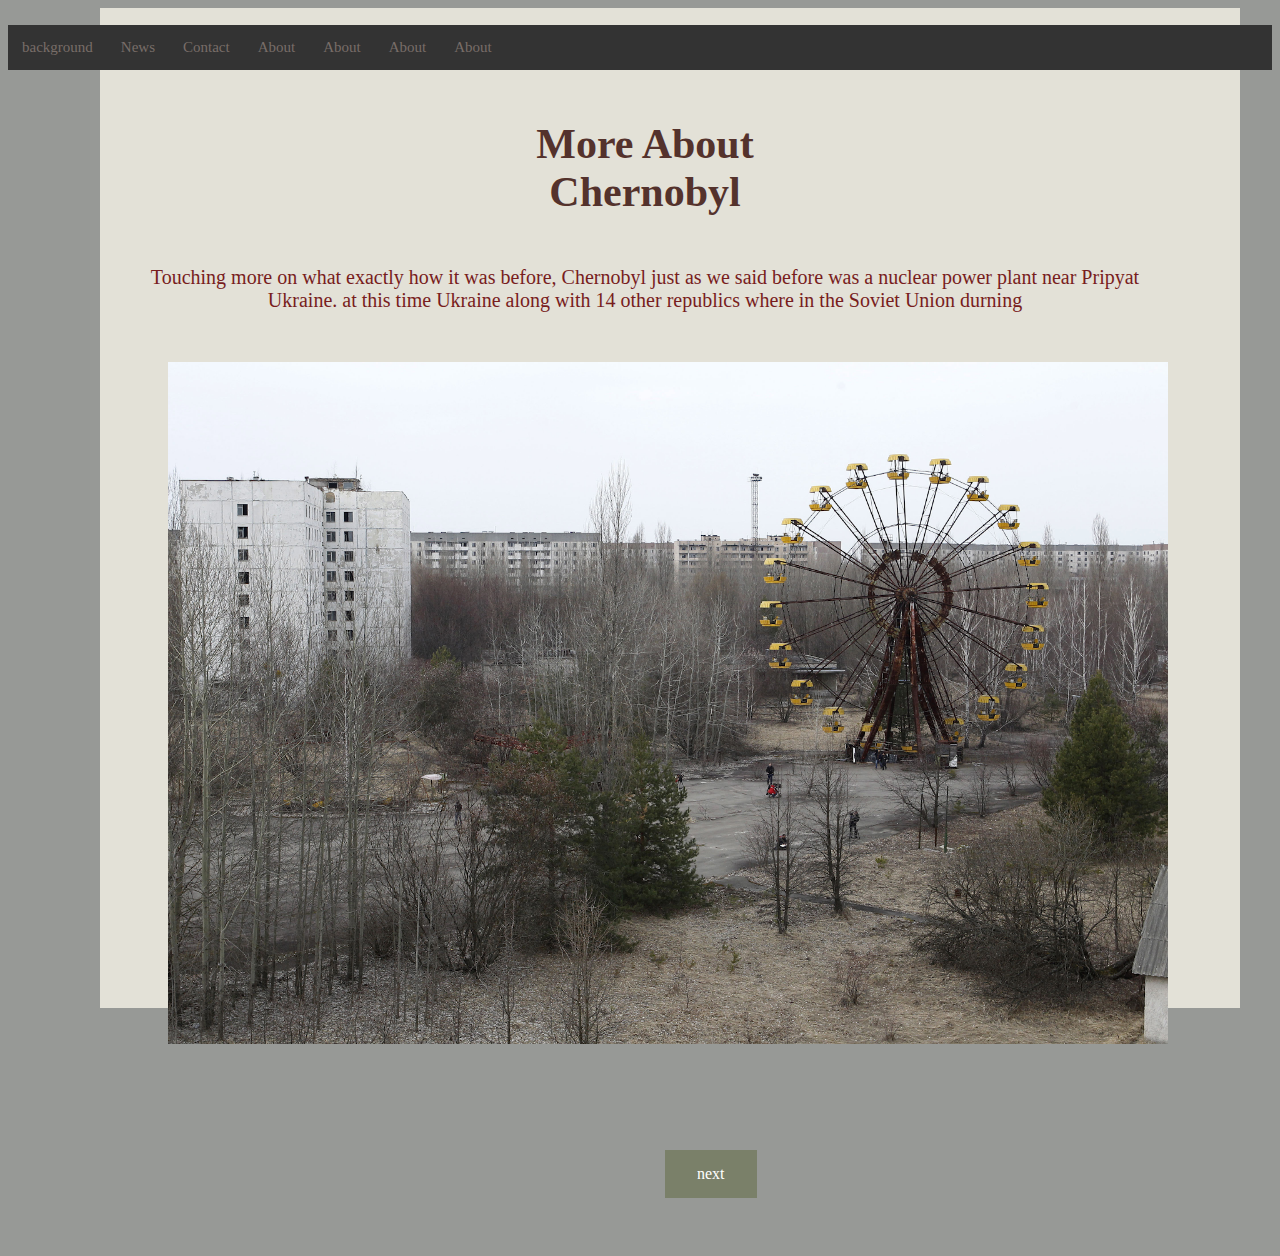
==== more.html @ 2fa3b603 "Add files via upload" ====
<!DOCTYPE html>
<html>
<div id="test">
<head>
<meta name="viewport" content="width=device-width, initial-scale=1">
<link rel="stylesheet" href="more.css">
</head>
<body>
<div class="topnav">
  <a href="texas.html">background</a>
  <a href="more.html">News</a>
  <a href="more1.html">Contact</a>
  <a href="more2.html">About</a>
  <a href="more3.html">About</a>
  <a href="more4.html">About</a>
  <a href="more5.html">About</a>
</div>

<div style="padding-left:10px">
<h1 style="margin:50px 450px;">More About Chernobyl</h1>
<p style="margin: 0px 100px;"> Touching more on what exactly how it was before, Chernobyl
just as we said before was a nuclear power plant near Pripyat Ukraine.
at this time Ukraine along with 14 other republics where in the Soviet Union
durning </p>
<img src= "a.png" width = "1000px" style=";margin:50px 150px">
<a href="more1.html" class="button"  style="vertical-align:middle;margin:50px 647px">next</a>
</body>
</div>
</html>
---- more.css ----
body {
  background-image: url("bomb.png");
 background-repeat: no-repeat;
 background-color: #979996;
 background-size: 1140px 1000px;
 background-position: 100px 8px;
}
h1 {
  color: #54322c;
}
p {
  color: #781d1d;
 font-size: 20px;
 font: Arial, sans-serif;
}

/* Add a black background color to the top navigation */
.topnav {
  background-color: #333;
  overflow: hidden;
}

/* Style the links inside the navigation bar */
.topnav a {
  float: left;
  color: #786d68;
  text-align: center;
  padding: 14px 14px;
  text-decoration: none;
  font-size: 15px;
}

/* Change the color of links on hover */
.topnav a:hover {
  background-color: #ccc6bc;
  color: black;
}

/* Add a color to the active/current link */
.topnav a.active {
  background-color: #4d3130;
  color: white;
}

.button {
  background-color: #7a8069;
  border: none;
  color: white;
  padding: 15px 32px;
  text-align: center;
  text-decoration: none;
  display: inline-block;
  font-size: 16px;
  margin: 4px 2px;
  cursor: pointer;
}


#test {
    margin-top: 25px;
    font-size: 21px;
    text-align: center;

    -webkit-animation: fadein 2s; /* Safari, Chrome and Opera > 12.1 */
       -moz-animation: fadein 2s; /* Firefox < 16 */
        -ms-animation: fadein 2s; /* Internet Explorer */
         -o-animation: fadein 2s; /* Opera < 12.1 */
            animation: fadein 2s;
}

@keyframes fadein {
    from { opacity: 0; }
    to   { opacity: 1; }
}

/* Firefox < 16 */
@-moz-keyframes fadein {
    from { opacity: 0; }
    to   { opacity: 1; }
}

/* Safari, Chrome and Opera > 12.1 */
@-webkit-keyframes fadein {
    from { opacity: 0; }
    to   { opacity: 1; }
}

/* Internet Explorer */
@-ms-keyframes fadein {
    from { opacity: 0; }
    to   { opacity: 1; }
}

/* Opera < 12.1 */
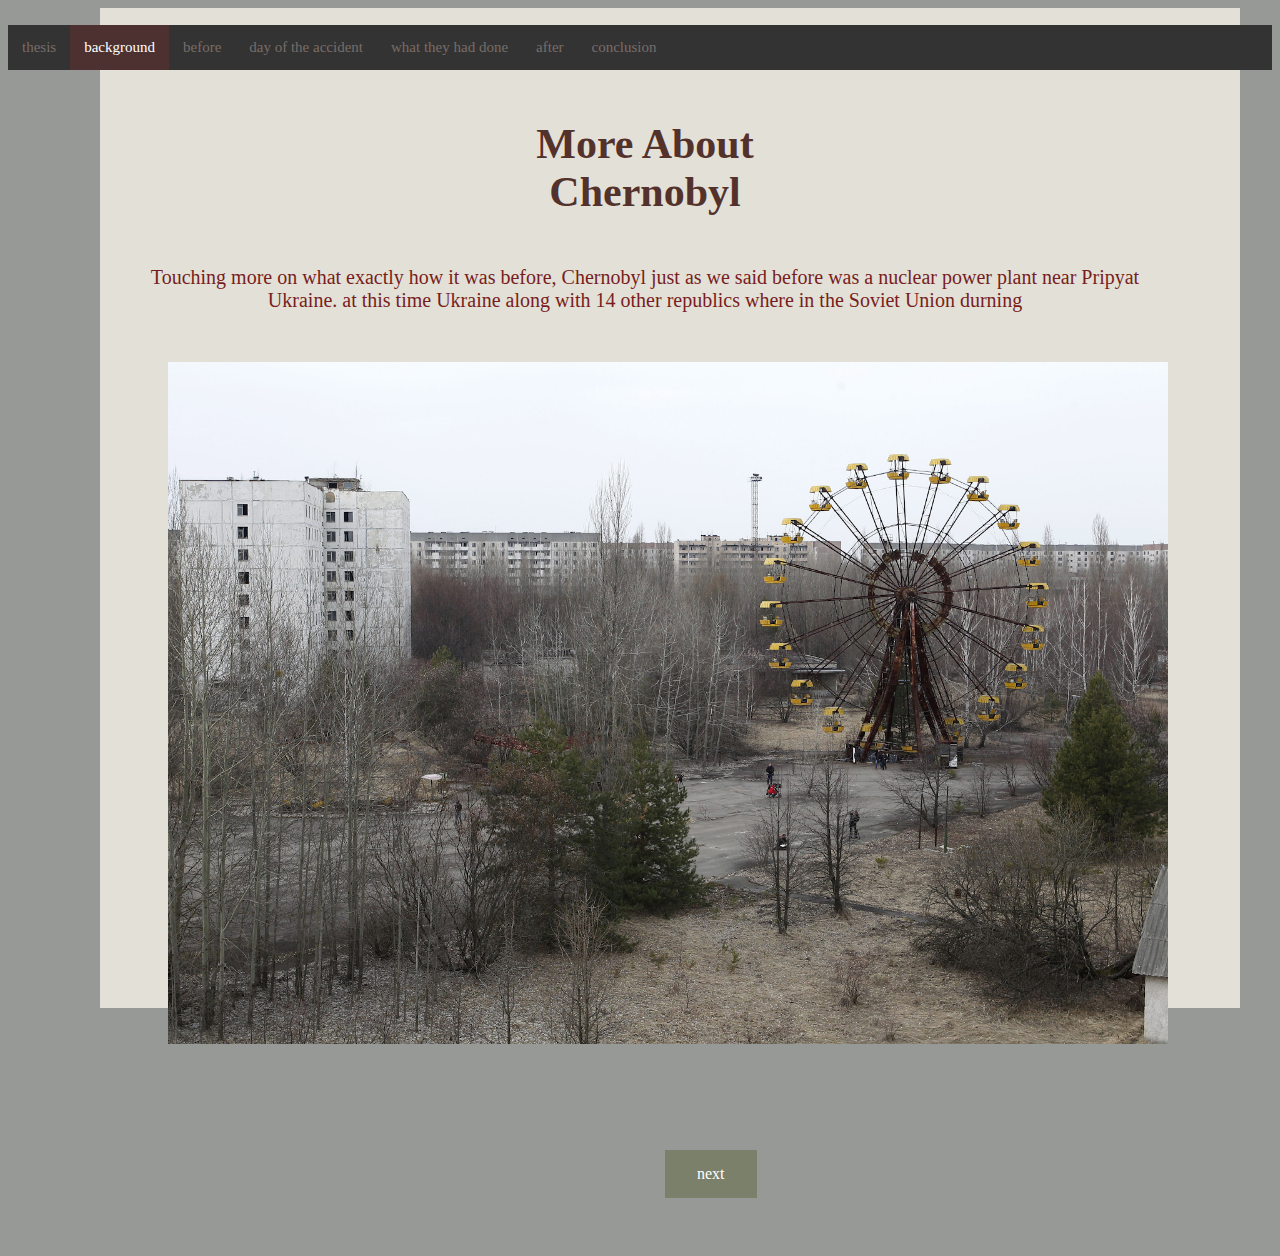
==== commit bfa7b527: "change template" ====
--- a/more.html
+++ b/more.html
@@ -7,13 +7,13 @@
 </head>
 <body>
 <div class="topnav">
-  <a href="texas.html">background</a>
-  <a href="more.html">News</a>
-  <a href="more1.html">Contact</a>
-  <a href="more2.html">About</a>
-  <a href="more3.html">About</a>
-  <a href="more4.html">About</a>
-  <a href="more5.html">About</a>
+  <a href="index.html">thesis</a>
+  <a class="active" href="more.html">background</a>
+  <a href="more1.html">before</a>
+  <a href="more2.html">day of the accident</a>
+  <a href="more3.html">what they had done</a>
+  <a href="more4.html">after</a>
+  <a href="more5.html">conclusion</a>
 </div>
 
 <div style="padding-left:10px">
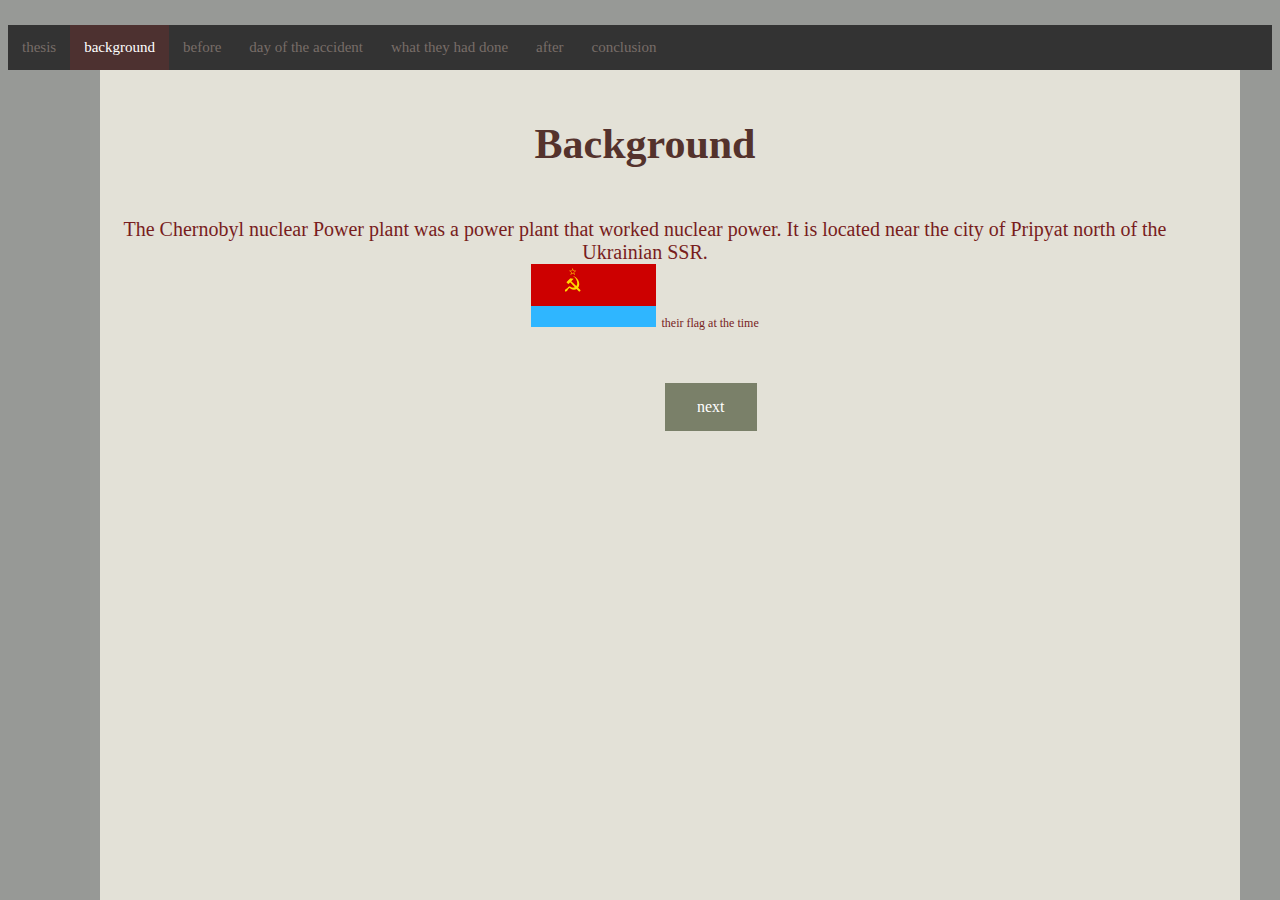
==== commit ac6e2a37: "Add files via upload" ====
--- a/more.html
+++ b/more.html
@@ -17,12 +17,15 @@
 </div>
 
 <div style="padding-left:10px">
-<h1 style="margin:50px 450px;">More About Chernobyl</h1>
-<p style="margin: 0px 100px;"> Touching more on what exactly how it was before, Chernobyl
-just as we said before was a nuclear power plant near Pripyat Ukraine.
-at this time Ukraine along with 14 other republics where in the Soviet Union
-durning </p>
-<img src= "a.png" width = "1000px" style=";margin:50px 150px">
+<h1 style="margin:50px 450px;">Background</h1>
+<p style="margin: 0px 100px;"> 
+
+The Chernobyl nuclear Power plant was a power plant that worked nuclear power.  It is located near the city of Pripyat north of the Ukrainian SSR.  
+</p>
+<div class="img-with-text">
+    <img src="flag of uk.png" alt="sometext" />
+    <p1>their flag at the time</p1>
+</div>
 <a href="more1.html" class="button"  style="vertical-align:middle;margin:50px 647px">next</a>
 </body>
 </div>
--- a/more.css
+++ b/more.css
@@ -3,7 +3,7 @@
  background-repeat: no-repeat;
  background-color: #979996;
  background-size: 1140px 1000px;
- background-position: 100px 8px;
+ background-position: 100px 50px;
 }
 h1 {
   color: #54322c;
@@ -91,4 +91,18 @@
     to   { opacity: 1; }
 }
 
-/* Opera < 12.1 */+/* Opera < 12.1 */
+
+.img-with-text {
+    display: block;
+     margin:0px 300px;
+      width: [200];
+      height : [150];
+}
+
+
+p1 {
+  color: #781d1d;
+ font-size: 12px;
+ font: Arial, sans-serif;
+}